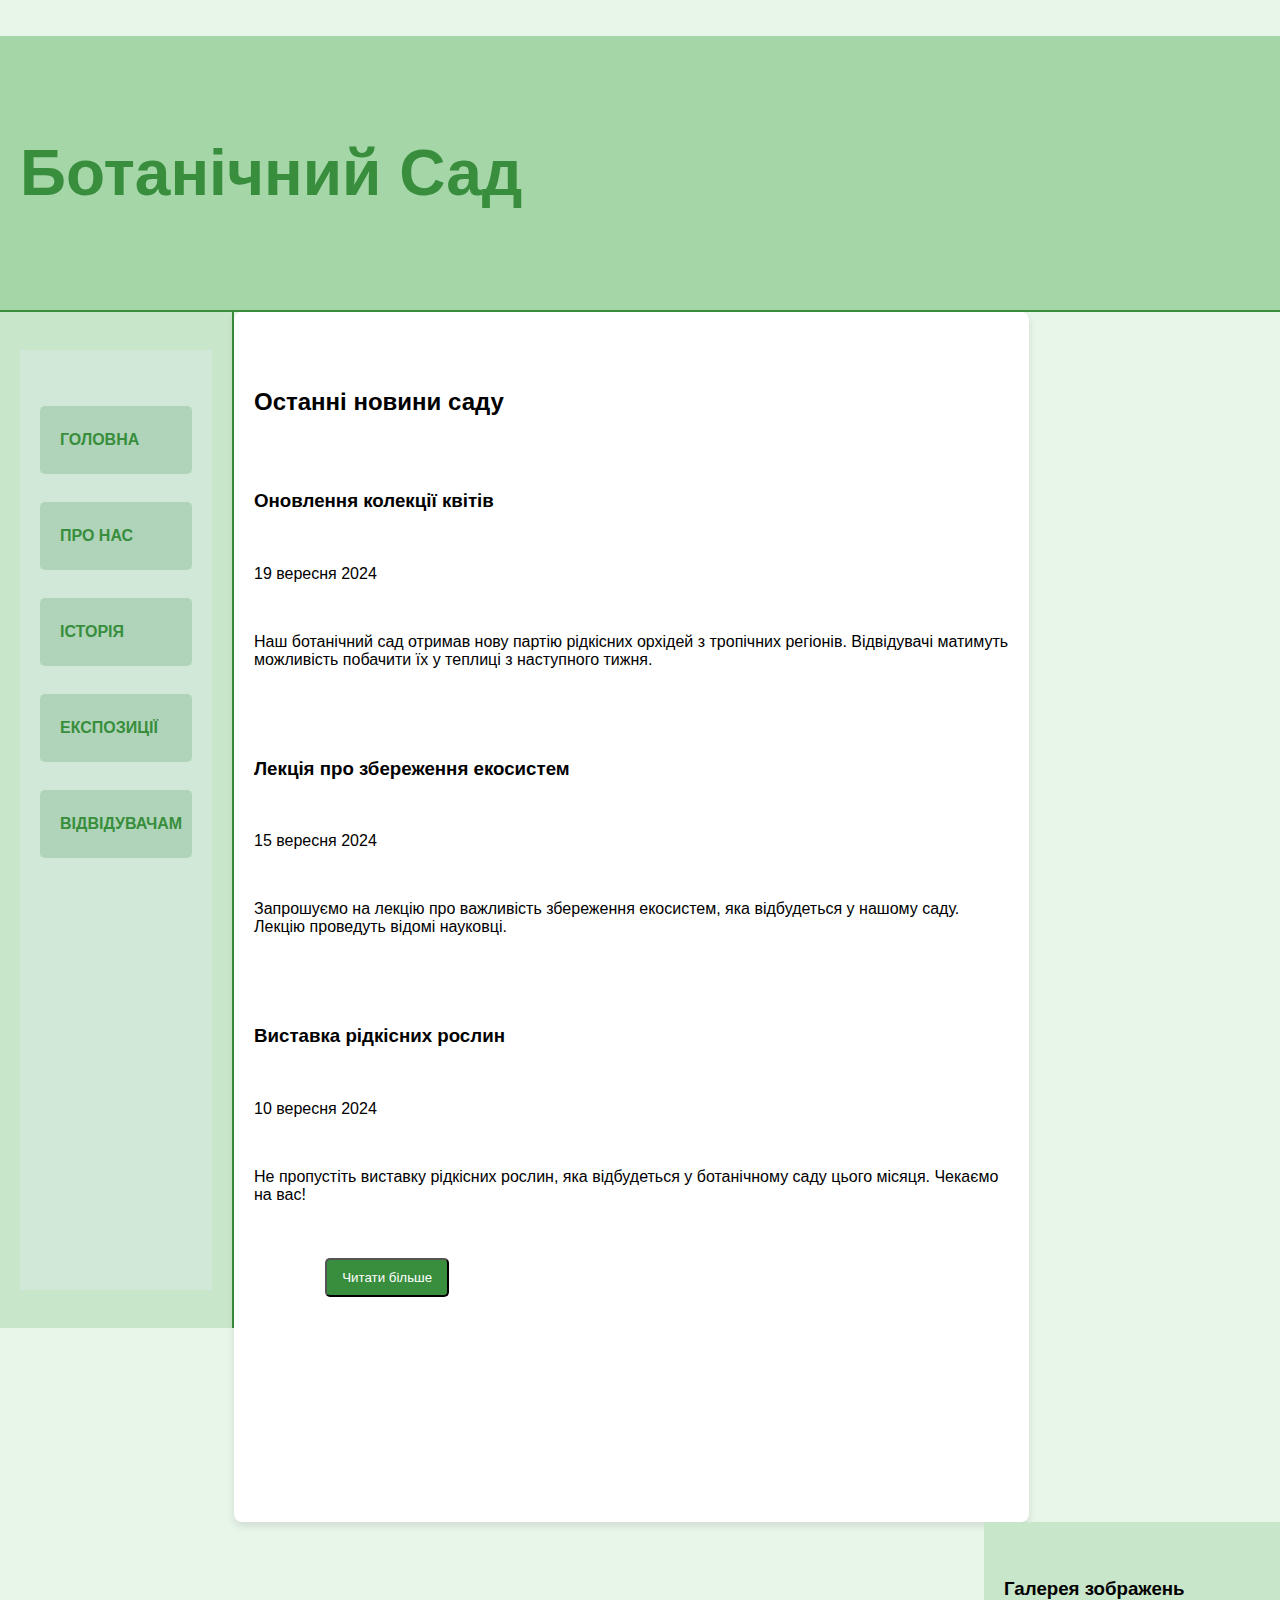
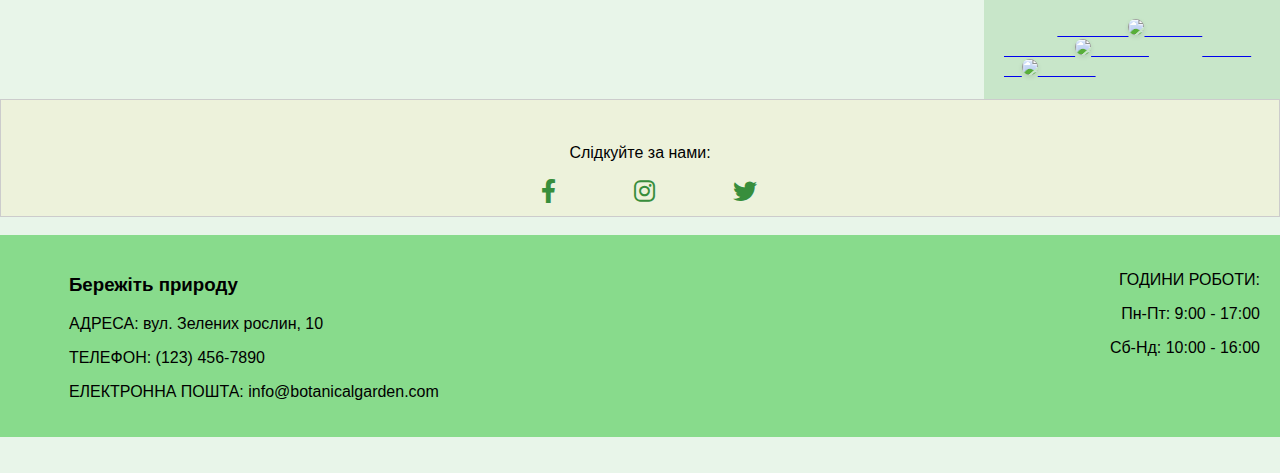
==== index.html @ 1463a1ce "Add files via upload" ====
<!DOCTYPE html>

<html lang="uk">

<head>

    <meta charset="UTF-8">

    <meta name="viewport" content="width=device-width, initial-scale=1.0">

    <title>Головна</title>

    <link rel="stylesheet" href="https://cdnjs.cloudflare.com/ajax/libs/font-awesome/6.0.0-beta3/css/all.min.css">

    <link rel="stylesheet" href="styles.css"> <!-- Підключаємо зовнішній CSS файл -->

</head>

<body>

    <div class="container">

        <div class="header">

            <h1>Ботанічний Сад</h1>

        </div>        



        <div class="left">

            <nav>

                <ul>

                    <li><a href="index.html">ГОЛОВНА</a></li>

                    <li><a href="page1.html">ПРО НАС</a></li>

                    <li><a href="page2.html">ІСТОРІЯ</a></li>

                    <li><a href="page3.html">ЕКСПОЗИЦІЇ</a></li>

                    <li><a href="page4.html">ВІДВІДУВАЧАМ</a></li>

                </ul>

            </nav>

        </div>



        <div class="center">

            <div class="news-section">

                <h2>Останні новини саду</h2>

                

                <div class="news-item">

                    <h3>Оновлення колекції квітів</h3>

                    <p class="date">19 вересня 2024</p>

                    <p>Наш ботанічний сад отримав нову партію рідкісних орхідей з тропічних регіонів. Відвідувачі матимуть можливість побачити їх у теплиці з наступного тижня.</p>

                </div>

                

                <div class="news-item">

                    <h3>Лекція про збереження екосистем</h3>

                    <p class="date">15 вересня 2024</p>

                    <p>Запрошуємо на лекцію про важливість збереження екосистем, яка відбудеться у нашому саду. Лекцію проведуть відомі науковці.</p>

                </div>

                

                <div class="news-item">

                    <h3>Виставка рідкісних рослин</h3>

                    <p class="date">10 вересня 2024</p>

                    <p>Не пропустіть виставку рідкісних рослин, яка відбудеться у ботанічному саду цього місяця. Чекаємо на вас!</p>

                </div>



                <button class="read-more" onclick="showMoreNews()">Читати більше</button>

            </div>

        </div>



        <div class="right">

            <h3>Галерея зображень</h3>

            <a href="images/схема.jpg" target="_blank">

                <img src="images/схема.jpg">

            </a>

            <a href="images/картинка1.jpg" target="_blank">

                <img src="images/картинка1.jpg">

            </a>

            <a href="images/картинка2.jpg" target="_blank">

                <img src="images/картинка2.jpg">

            </a>

        </div>



        <div class="center-footer">

            <p>Слідкуйте за нами:</p>

            <a href="#" target="_blank"><i class="fab fa-facebook-f"></i></a>

            <a href="#" target="_blank"><i class="fab fa-instagram"></i></a>

            <a href="#" target="_blank"><i class="fab fa-twitter"></i></a>

        </div>



        <div class="footer">

                <div class="footer-contact">
        <h3>Бережіть природу</h3>
        <p>АДРЕСА: вул. Зелених рослин, 10</p>
        <p>ТЕЛЕФОН: (123) 456-7890</p>
        <p>ЕЛЕКТРОННА ПОШТА: info@botanicalgarden.com</p>
    </div>

                <div class="footer-hours">
        <p>ГОДИНИ РОБОТИ:</p>
        <p>Пн-Пт: 9:00 - 17:00</p>
        <p>Сб-Нд: 10:00 - 16:00</p>
    </div>
</div>
        </div>

    </div>

</body>

</html>
---- styles.css ----
body {
   margin: 0;
   font-family: Georgia, sans-serif;
   background-color: #e8f5e9; 
  }
  
  .container {
   width: 100%;
  overflow: hidden; /* Відключаємо переповнення елементів */
  }
  
  .header {
  background-color: #a5d6a7; 
   padding: 20px;
  font-size: 2rem;
   font-weight: bold;
   color: #388e3c;
   border-bottom: 2px solid #388e3c; 
  }
  
  .left {
  float: left;
  width: 15%; /* Збільшено ширину для меню */
  
   background-color: #c8e6c9; 
   padding: 20px;
   border-right: 2px solid #388e3c; 
   margin-bottom: 20px;
  }
  
  .center {
  float: left;
   width: 59%;
   height: 130vh;
   background-color: white;
  padding: 20px;
   border-radius: 8px;
  box-shadow: 0 4px 8px rgba(0, 0, 0, 0.1);
  }
  
  .right {
    float: right;
   width: 20%;
  background-color: #c8e6c9; 
   padding: 20px;
  }
  
  .footer {
    display: flex; /* Використання flexbox для горизонтального вирівнювання */
    justify-content: space-between; /* Вирівнює елементи на протилежних краях */
    padding: 20px;
    background-color: #88db8c /* Задайте фон для footer */
}
  
 
  .footer-contact, .footer-hours {
    flex: 1; /* Дозволяє елементам займати однакову ширину */
}

.footer-hours {
    text-align: right; /* Вирівнює текст графіка роботи праворуч */
}
  
  .center-footer {
    clear: both;
   text-align: center;
   padding: 10px;
   background-color: #edf2db;
   text-align: center;
    border: 1px solid #ccc;
  }
  
  .center-footer a {
   margin: 0 10px;
   font-size: 24px;
  color: #388e3c; 
  text-decoration: none;
  }
  
  nav {
    height: 100vh; /* Панель буде займати всю висоту екрану */
    padding: 20px; /* Відступи від країв панелі */
    background-color: #d1e7d7; /* Колір фону панелі */
}
  nav ul {
    list-style: none; /* Прибирає маркери списку */
    padding: 0;
    margin: 0;
}
  
nav ul li {
  padding: 15px 10px; 
  margin-bottom: 10px; 
  background-color: #b0d4ba; 
  border-radius: 5px; 
  text-align: left; 
}
  
  nav ul li a {
 text-decoration: none;
   color: #388e3c; 
  font-weight: bold; 
   padding: 10px;
   display: block; 
  }
  
  nav ul li:hover {
    background-color: #a1c9ad; 
}
  
  .right img {
   max-width: 100%; 
   height: auto;
   border-radius: 8px; 
   box-shadow: 0 2px 5px rgba(0, 0, 0, 0.1);
  }
  
  .read-more {
  display: inline-block;
   margin-top: 20px;
   padding: 10px 15px;
  background-color: #388e3c;
   color: white;
  text-decoration: none;
   border-radius: 5px;
  }
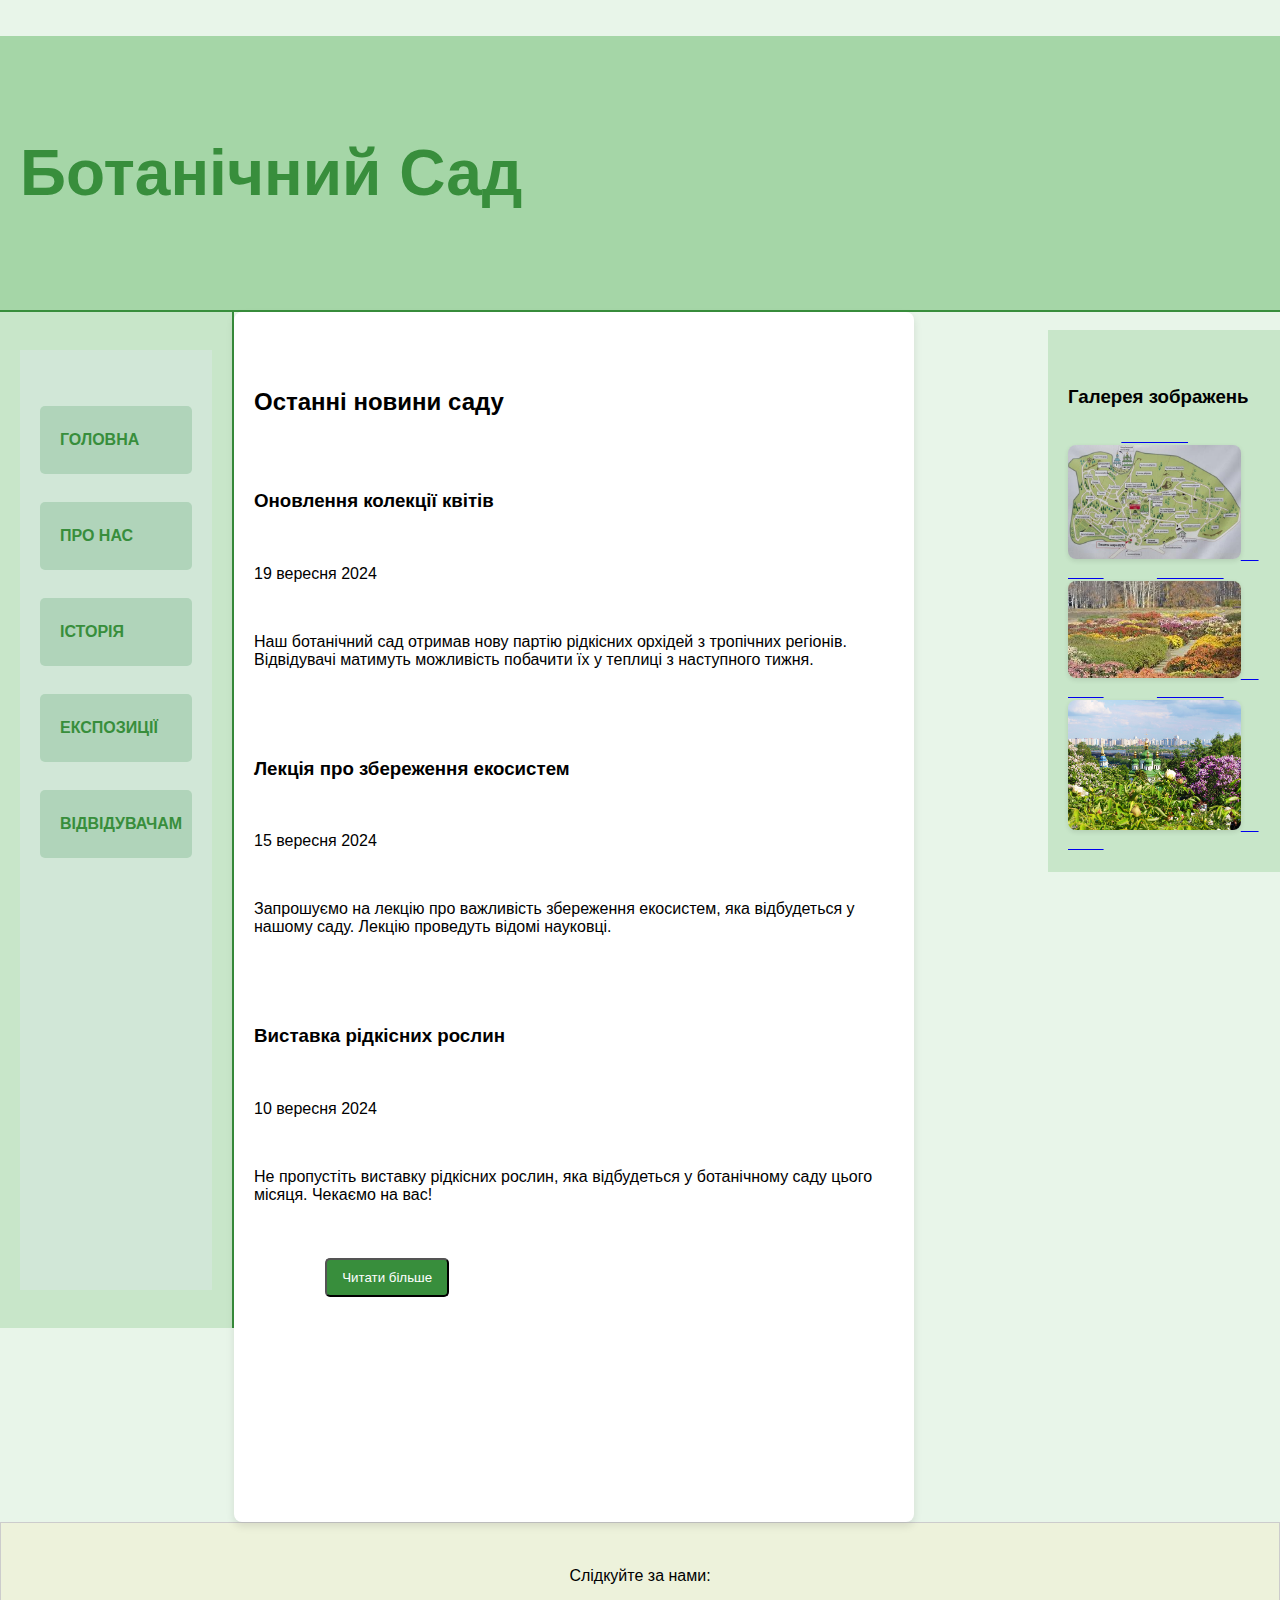
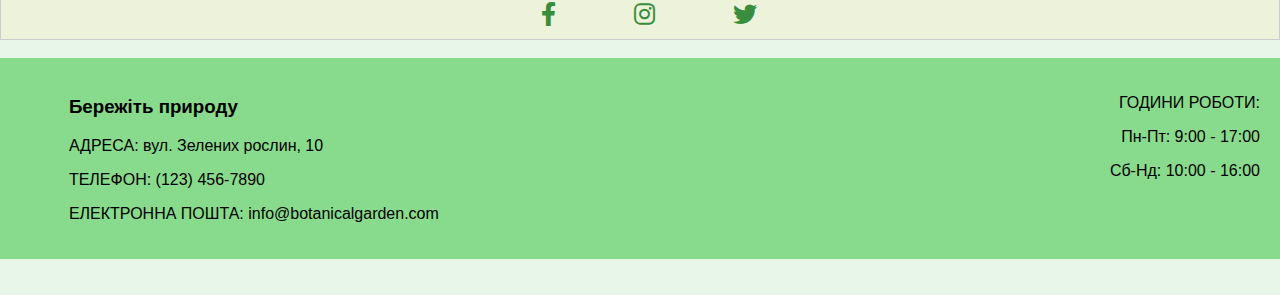
==== commit 99372346: "Update index.html" ====
--- a/index.html
+++ b/index.html
@@ -12,7 +12,7 @@
 
     <link rel="stylesheet" href="https://cdnjs.cloudflare.com/ajax/libs/font-awesome/6.0.0-beta3/css/all.min.css">
 
-    <link rel="stylesheet" href="styles.css"> <!-- Підключаємо зовнішній CSS файл -->
+    <link rel="stylesheet" href="styles.css"> 
 
 </head>
 
@@ -165,4 +165,4 @@
 
 </body>
 
-</html>+</html>
--- a/styles.css
+++ b/styles.css
@@ -6,7 +6,7 @@
   
   .container {
    width: 100%;
-  overflow: hidden; /* Відключаємо переповнення елементів */
+  overflow: hidden; 
   }
   
   .header {
@@ -20,7 +20,7 @@
   
   .left {
   float: left;
-  width: 15%; /* Збільшено ширину для меню */
+  width: 15%; 
   
    background-color: #c8e6c9; 
    padding: 20px;
@@ -30,7 +30,7 @@
   
   .center {
   float: left;
-   width: 59%;
+   width: 50%;
    height: 130vh;
    background-color: white;
   padding: 20px;
@@ -40,25 +40,25 @@
   
   .right {
     float: right;
-   width: 20%;
+   width: 15%;
   background-color: #c8e6c9; 
    padding: 20px;
   }
   
   .footer {
-    display: flex; /* Використання flexbox для горизонтального вирівнювання */
-    justify-content: space-between; /* Вирівнює елементи на протилежних краях */
+    display: flex; 
+    justify-content: space-between; 
     padding: 20px;
-    background-color: #88db8c /* Задайте фон для footer */
+    background-color: #88db8c 
 }
   
  
   .footer-contact, .footer-hours {
-    flex: 1; /* Дозволяє елементам займати однакову ширину */
+    flex: 1; 
 }
 
 .footer-hours {
-    text-align: right; /* Вирівнює текст графіка роботи праворуч */
+    text-align: right; 
 }
   
   .center-footer {
@@ -78,12 +78,12 @@
   }
   
   nav {
-    height: 100vh; /* Панель буде займати всю висоту екрану */
-    padding: 20px; /* Відступи від країв панелі */
-    background-color: #d1e7d7; /* Колір фону панелі */
+    height: 100vh; 
+    padding: 20px; 
+    background-color: #d1e7d7; 
 }
   nav ul {
-    list-style: none; /* Прибирає маркери списку */
+    list-style: none; 
     padding: 0;
     margin: 0;
 }
@@ -109,7 +109,7 @@
 }
   
   .right img {
-   max-width: 100%; 
+   max-width: 90%; 
    height: auto;
    border-radius: 8px; 
    box-shadow: 0 2px 5px rgba(0, 0, 0, 0.1);
@@ -123,4 +123,4 @@
    color: white;
   text-decoration: none;
    border-radius: 5px;
-  }+  }
